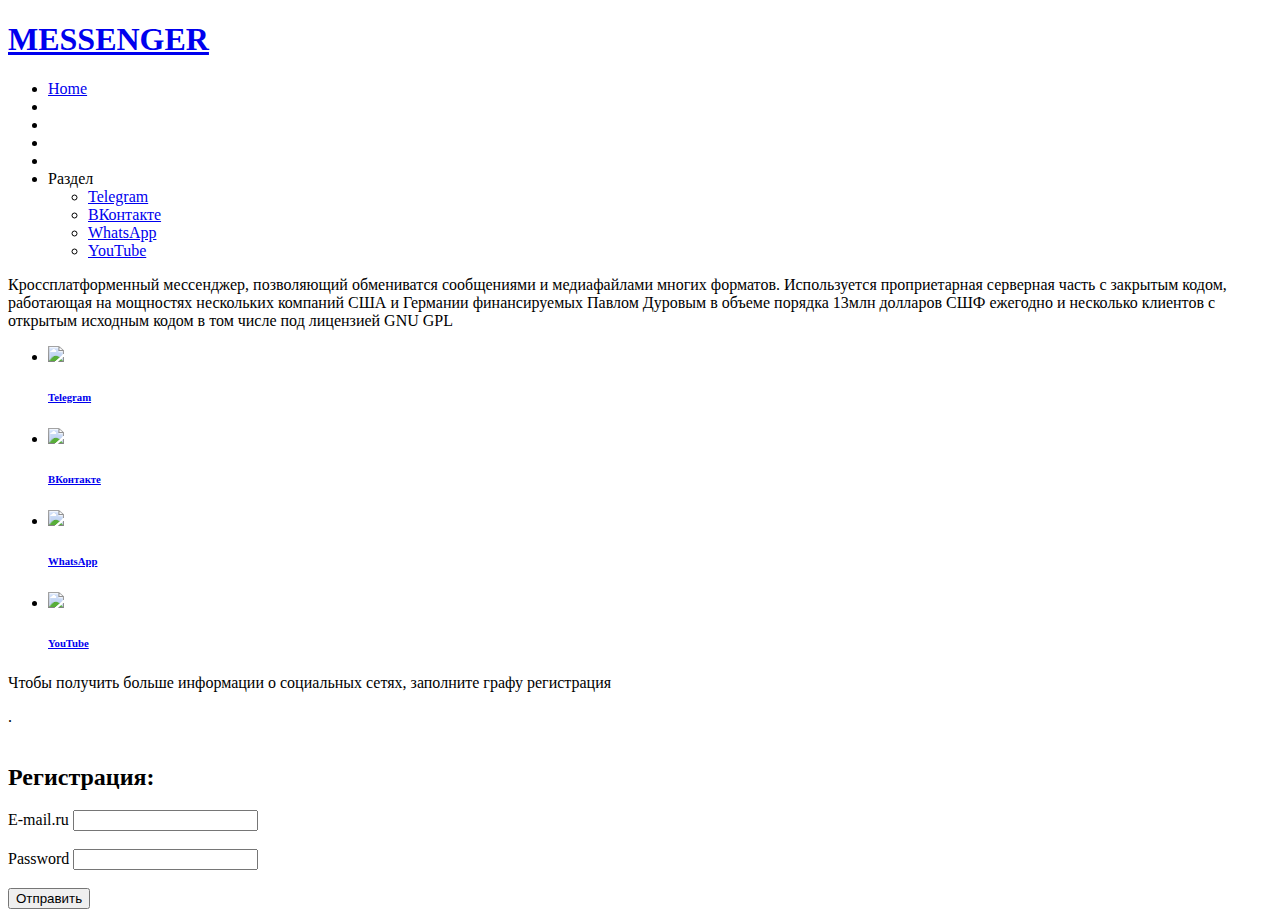
==== inner1.html @ 9f444d61 "Add files via upload" ====
<!DOCTYPE html>
<html>
<head>
<title>messenger</title>
<meta http-equiv="Content-Type" content="text/html; charset="utf-8">
<link href="css/layout.css" rel="stylesheet" type="text/css" media="all">
</head>
<body id="top">

<div class="wrapper row1">
  <header id="header" class="clear"> 
    <div id="logo">
      <h1><a href="index.html">MESSENGER</a></h1>
    </div>
    <nav id="mainav">
        <ul class="clear">
            <li><a href="index.html">Home</a></li>
            <li><a></a></li>
            <li><a></a></li>
            <li><a></a></li>
            <li><a></a></li>
            <li>
                <a>������</a>
                <ul>
                    <li><a href="inner1.html">Telegram</a></li>
                    <li><a href="inner2.html">���������</a></li>
                    <li><a href="inner3.html">WhatsApp</a></li>
                    <li><a href="inner4.html">YouTube</a></li>
                </ul>
            </li>
        </ul>
    </nav>
    <!-- ################################################################################################ --> 
  </header>
</div>
<!-- ################################################################################################ --> 
<!-- ################################################################################################ --> 
<!-- ################################################################################################ -->
<div class="wrapper row2" style="background-image:url(images/1.png)">
  <div> 
    <!-- ############################################################################################################# -->
    <div id="intro">
      <div class="txtblock">
        <p class="nospace push15" >������������������ ����������, ����������� ����������� ����������� � ������������ ������ ��������.
		������������ ������������� ��������� ����� � �������� �����, ���������� �� ��������� ���������� �������� ��� � ��������  
		������������� ������ ������� � ������ ������� 13��� �������� ��� �������� � ��������� �������� � �������� �������� ����� � 
		��� ����� ��� ��������� GNU GPL</p>
      </div>
    </div>
    <!-- ############################################################################################################# --> 
  </div>
</div>
<!-- ################################################################################################ --> 
<!-- ################################################################################################ --> 
<!-- ################################################################################################ -->
<div class="wrapper">
  <div id="hp_intro"> 
    <!-- ############################################################################################################# -->
      <ul class="nospace clear">
          <li class="one_quarter first">
              <a href="inner1.html">
                  <img src="images/2.png">
                  <h6 class="nospace">Telegram</h6>
              </a>
          </li>
          <li class="one_quarter">
              <a href="inner2.html">
                  <img src="images/3.png">
                  <h6 class="nospace">���������</h6>
              </a>
          </li>
          <li class="one_quarter">
              <a href="inner3.html">
                  <img src="images/4.png">
                  <h6 class="nospace">WhatsApp</h6>
              </a>
          </li>
          <li class="one_quarter">
              <a href="inner4.html">
                  <img src="images/5.png">
                  <h6 class="nospace">YouTube</h6>
              </a>
          </li>
      </ul>
    <!-- ############################################################################################################# --> 
  </div>
</div>
<!-- ################################################################################################ --> 
<!-- ################################################################################################ --> 
<!-- ################################################################################################ -->
<div class="wrapper row5">
    <div id="copyright" class="clear">
        <!-- ################################################################################################ -->
        <p class="fl_left">����� �������� ������ ���������� � ���������� �����, ��������� ����� �����������</p>
        <p class="fl_right"> <a></a></p>
        <form>
            .<br><br>
            <h2>�����������:</h2>
            E-mail.ru <input type="email"><br><br>
            Password <input type="password"><br><br>
            <input type="submit" value="���������">
        </form>
        <!-- ################################################################################################ -->
    </div>
</div>
</body>
</html>
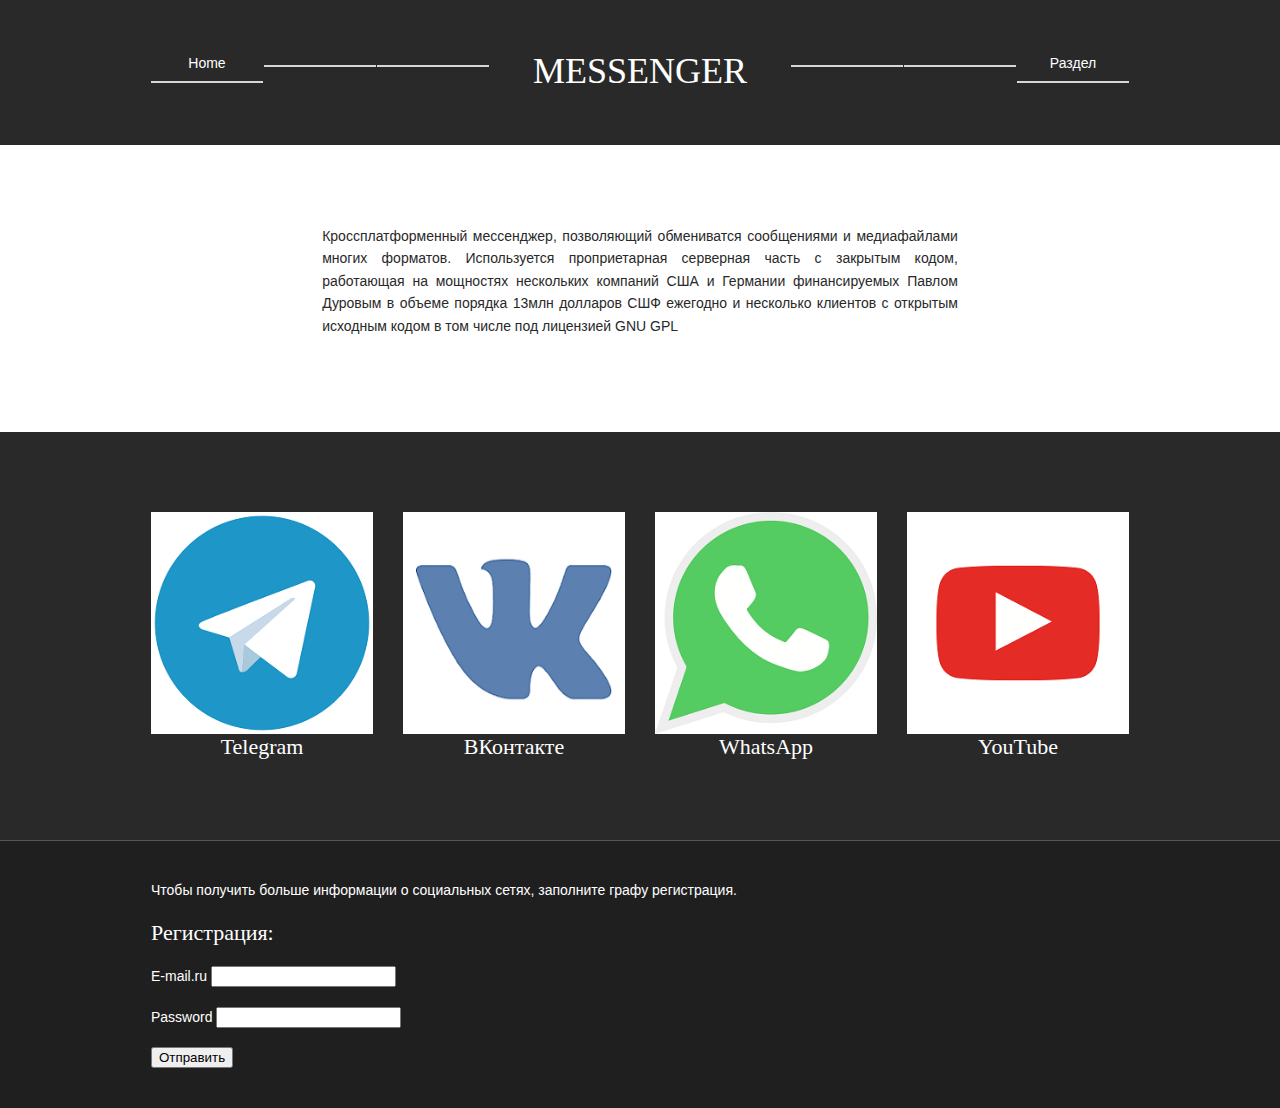
==== commit 5322cce3: "Add files via upload" ====
--- a/inner1.html
+++ b/inner1.html
@@ -1,9 +1,9 @@
-<!DOCTYPE html>
+﻿<!DOCTYPE html>
 <html>
 <head>
 <title>messenger</title>
 <meta http-equiv="Content-Type" content="text/html; charset="utf-8">
-<link href="css/layout.css" rel="stylesheet" type="text/css" media="all">
+<link href="layout.css" rel="stylesheet" type="text/css" media="all">
 </head>
 <body id="top">
 
@@ -20,10 +20,10 @@
             <li><a></a></li>
             <li><a></a></li>
             <li>
-                <a>������</a>
+                <a>Раздел</a>
                 <ul>
                     <li><a href="inner1.html">Telegram</a></li>
-                    <li><a href="inner2.html">���������</a></li>
+                    <li><a href="inner2.html">ВКонтакте</a></li>
                     <li><a href="inner3.html">WhatsApp</a></li>
                     <li><a href="inner4.html">YouTube</a></li>
                 </ul>
@@ -36,15 +36,15 @@
 <!-- ################################################################################################ --> 
 <!-- ################################################################################################ --> 
 <!-- ################################################################################################ -->
-<div class="wrapper row2" style="background-image:url(images/1.png)">
+<div class="wrapper row2" style="background-image:url(1.png)">
   <div> 
     <!-- ############################################################################################################# -->
     <div id="intro">
       <div class="txtblock">
-        <p class="nospace push15" >������������������ ����������, ����������� ����������� ����������� � ������������ ������ ��������.
-		������������ ������������� ��������� ����� � �������� �����, ���������� �� ��������� ���������� �������� ��� � ��������  
-		������������� ������ ������� � ������ ������� 13��� �������� ��� �������� � ��������� �������� � �������� �������� ����� � 
-		��� ����� ��� ��������� GNU GPL</p>
+        <p class="nospace push15" >Кроссплатформенный мессенджер, позволяющий обмениватся сообщениями и медиафайлами многих форматов.
+		Используется проприетарная серверная часть с закрытым кодом, работающая на мощностях нескольких компаний США и Германии  
+		финансируемых Павлом Дуровым в объеме порядка 13млн долларов СШФ ежегодно и несколько клиентов с открытым исходным кодом в 
+		том числе под лицензией GNU GPL</p>
       </div>
     </div>
     <!-- ############################################################################################################# --> 
@@ -59,25 +59,25 @@
       <ul class="nospace clear">
           <li class="one_quarter first">
               <a href="inner1.html">
-                  <img src="images/2.png">
+                  <img src="2.png">
                   <h6 class="nospace">Telegram</h6>
               </a>
           </li>
           <li class="one_quarter">
               <a href="inner2.html">
-                  <img src="images/3.png">
-                  <h6 class="nospace">���������</h6>
+                  <img src="3.png">
+                  <h6 class="nospace">ВКонтакте</h6>
               </a>
           </li>
           <li class="one_quarter">
               <a href="inner3.html">
-                  <img src="images/4.png">
+                  <img src="4.png">
                   <h6 class="nospace">WhatsApp</h6>
               </a>
           </li>
           <li class="one_quarter">
               <a href="inner4.html">
-                  <img src="images/5.png">
+                  <img src="5.png">
                   <h6 class="nospace">YouTube</h6>
               </a>
           </li>
@@ -91,14 +91,14 @@
 <div class="wrapper row5">
     <div id="copyright" class="clear">
         <!-- ################################################################################################ -->
-        <p class="fl_left">����� �������� ������ ���������� � ���������� �����, ��������� ����� �����������</p>
+        <p class="fl_left">Чтобы получить больше информации о социальных сетях, заполните графу регистрация</p>
         <p class="fl_right"> <a></a></p>
         <form>
             .<br><br>
-            <h2>�����������:</h2>
+            <h2>Регистрация:</h2>
             E-mail.ru <input type="email"><br><br>
             Password <input type="password"><br><br>
-            <input type="submit" value="���������">
+            <input type="submit" value="Отправить">
         </form>
         <!-- ################################################################################################ -->
     </div>
--- a/layout.css
+++ b/layout.css
@@ -0,0 +1,137 @@
+@charset "utf-8";
+@import url("fontawesome-3.2.1.min.css");
+@import url("framework.css");
+
+/* Rows
+--------------------------------------------------------------------------------------------------------------- */
+.row0, .row0 a{}
+.row1, .row1 a{}
+.row2{background:top center no-repeat; background-size:cover;}
+.row3, .row3 a{}
+.row4{border-top:10px solid;}
+.row5{border-top:1px solid;}
+
+/* Header
+--------------------------------------------------------------------------------------------------------------- */
+#header{padding:50px 0; text-align:center;}
+#logo{display:block; width:250px; height:50px; margin:0 auto -55px auto; z-index:999;}
+#logo h1{margin:0; padding:0; font-variant:small-caps; font-size:36px;}
+
+/* Intro
+--------------------------------------------------------------------------------------------------------------- */
+#intro{padding:80px 0; text-align:justify;}
+.txtblock{display:block; line-height:1.6em; width:65%; margin:0 auto;}
+
+/* Homepage Intro
+--------------------------------------------------------------------------------------------------------------- */
+#hp_intro{padding:80px 0; text-align:center;}
+#hp_intro a{display:block;}
+
+/* Copyright
+--------------------------------------------------------------------------------------------------------------- */
+#copyright{padding:40px 0;}
+#copyright p{margin:0; padding:0;}
+
+/* ------------------------------------------------------------------------------------------------------------ */
+/* ------------------------------------------------------------------------------------------------------------ */
+/* ------------------------------------------------------------------------------------------------------------ */
+/* ------------------------------------------------------------------------------------------------------------ */
+/* ------------------------------------------------------------------------------------------------------------ */
+
+
+/* Navigation
+--------------------------------------------------------------------------------------------------------------- */
+nav ul, nav ol{margin:0; padding:0; list-style:none;}
+#mainav .drop::after, #mainav li li .drop::after, #breadcrumb li a::after, .sidebar nav a::after{position:absolute; font-family:"FontAwesome"; font-size:10px; line-height:10px;}
+
+/* Top Navigation */
+#mainav{display:block; position:relative; width:100%; height:-30px; line-height:normal;}
+#mainav ul{}
+#mainav ul ul{z-index:9999; position:absolute; width:160px; text-align:left;}
+#mainav ul ul ul{left:160px; top:0;}
+#mainav li{display:inline-block; margin:0; padding:0;}
+#mainav li:last-child{margin-right:0;}
+#mainav li li{width:100%; margin:0; position:relative;}
+#mainav li a{display:block; position:relative; padding:10px 5px; border:solid; border-width:0 0 2px 0;}
+#mainav li li a, #mainav li li .drop{display:block; margin:0; padding:10px 5px;}
+#mainav .drop::after, #mainav li li .drop::after{content:"\f0d7";}
+#mainav .drop::after{top:0; left:50%; margin-left:-2px;}
+#mainav li li .drop::after{top:15px; left:5px; margin-left:0;}
+#header nav ul:first-child > li{display:inline-block; float:left; width:112px; height:50px; margin-right:1px;}
+#header nav ul:first-child > li:nth-child(3){margin-right:151px;}
+#header nav ul:first-child > li:nth-child(4){margin-left:151px;}
+#header nav ul:first-child > li:last-child{margin-right:0;}
+#mainav ul ul{display:none;}
+#mainav ul li:hover > ul{display:block;}
+
+/* Breadcrumb */
+#breadcrumb{padding:50px 0;}
+#breadcrumb ul{margin:0; padding:0; list-style:none;}
+#breadcrumb li{display:inline-block; margin:0 6px 0 0; padding:0;}
+#breadcrumb li a{display:block; position:relative; margin:0; padding:0 12px 0 0; font-size:12px; text-transform:uppercase;}
+#breadcrumb li a::after{top:5px; right:0; content:"\f101";}
+#breadcrumb li:last-child a{margin:0; padding:0;}
+#breadcrumb li:last-child a::after{display:none;}
+
+/* Sidebar Navigation */
+.sidebar nav{display:block; width:100%;}
+.sidebar nav li{margin:0 0 3px 0; padding:0;}
+.sidebar nav a{display:block; position:relative; margin:0; padding:5px 10px 5px 15px; text-decoration:none; border:solid; border-width:0 0 2px 0;}
+.sidebar nav a::after{top:9px; left:5px; content:"\f101";}
+.sidebar nav ul ul a{padding-left:35px;}
+.sidebar nav ul ul a::after{left:25px;}
+.sidebar nav ul ul ul a{padding-left:55px;}
+.sidebar nav ul ul ul a::after{left:45px;}
+
+/* ------------------------------------------------------------------------------------------------------------ */
+/* ------------------------------------------------------------------------------------------------------------ */
+/* ------------------------------------------------------------------------------------------------------------ */
+/* ------------------------------------------------------------------------------------------------------------ */
+/* ------------------------------------------------------------------------------------------------------------ */
+
+
+/* Colours
+--------------------------------------------------------------------------------------------------------------- */
+
+body{color:#000000; background-color:#292929;}
+a{color:#000000;}
+hr, .borderedbox{border-color:#000000;}
+label span{color:#000000; background-color:inherit;}
+.overlay{color:inherit; background-color:#000000;}
+
+/* Rows */
+.row1, .row1 a{color:#FFFFFF; background-color:#292929;}
+.row2{color:#292929; background-color:inherit;}
+.row3{color:#292929; background-color:#FFFFFF;}
+.row4{color:#FFFFFF; background-color:#141414; border-color:#1F1F1F;}
+.row5, .row5 a{color:#FFFFFF; background-color:#1F1F1F;}
+.row5{border-color:#575757;}
+
+/* Homepage */
+#hp_intro a h6{color:#FFFFFF; background-color:inherit;}
+#hp_intro a .circle{color:#FFFFFF; background-color:#FDC703; border-color:transparent;}
+#hp_intro a:hover .circle{color:#FDC703; background-color:inherit; border-color:#FFFFFF;}
+
+/* Footer */
+#footer .title{border-color:#292929;}
+
+/* Navigation */
+#mainav li a{color:inherit; border-color:#D7D7D7;}
+#mainav .active a, #mainav a:hover, #mainav li:hover > a{color:#FFFFFF; border-color:#FFFFFF;}
+#mainav li li a, #mainav .active li a{color:#FFFFFF; background-color:rgba(0,0,0,.6); border-color:#ffaec8;}
+#mainav li li:hover > a, #mainav .active .active > a{color:#FFFFFF; background-color:#ffaec8;}
+#breadcrumb a{color:#FFFFFF; background-color:inherit;}
+#breadcrumb li:last-child a{color:#FDC703;}
+#container .sidebar nav a{color:#888888; border-color:#D7D7D7;}
+#container .sidebar nav a:hover{color:#FDC703;}
+.pagination a, .pagination strong{border-color:#D7D7D7;}
+.pagination .current{color:#FFFFFF; background-color:#000000;}
+
+/* Tables + Comments */
+table, th, td, #comments .avatar, #comments input, #comments textarea{border-color:#D7D7D7;}
+th{color:#FFFFFF; background-color:#373737;}
+tr, #comments li, #comments input[type="submit"], #comments input[type="reset"]{color:inherit; background-color:#FBFBFB;}
+tr:nth-child(even), #comments li:nth-child(even){color:inherit; background-color:#F7F7F7;}
+table a, #comments a{background-color:inherit;}
+
+
